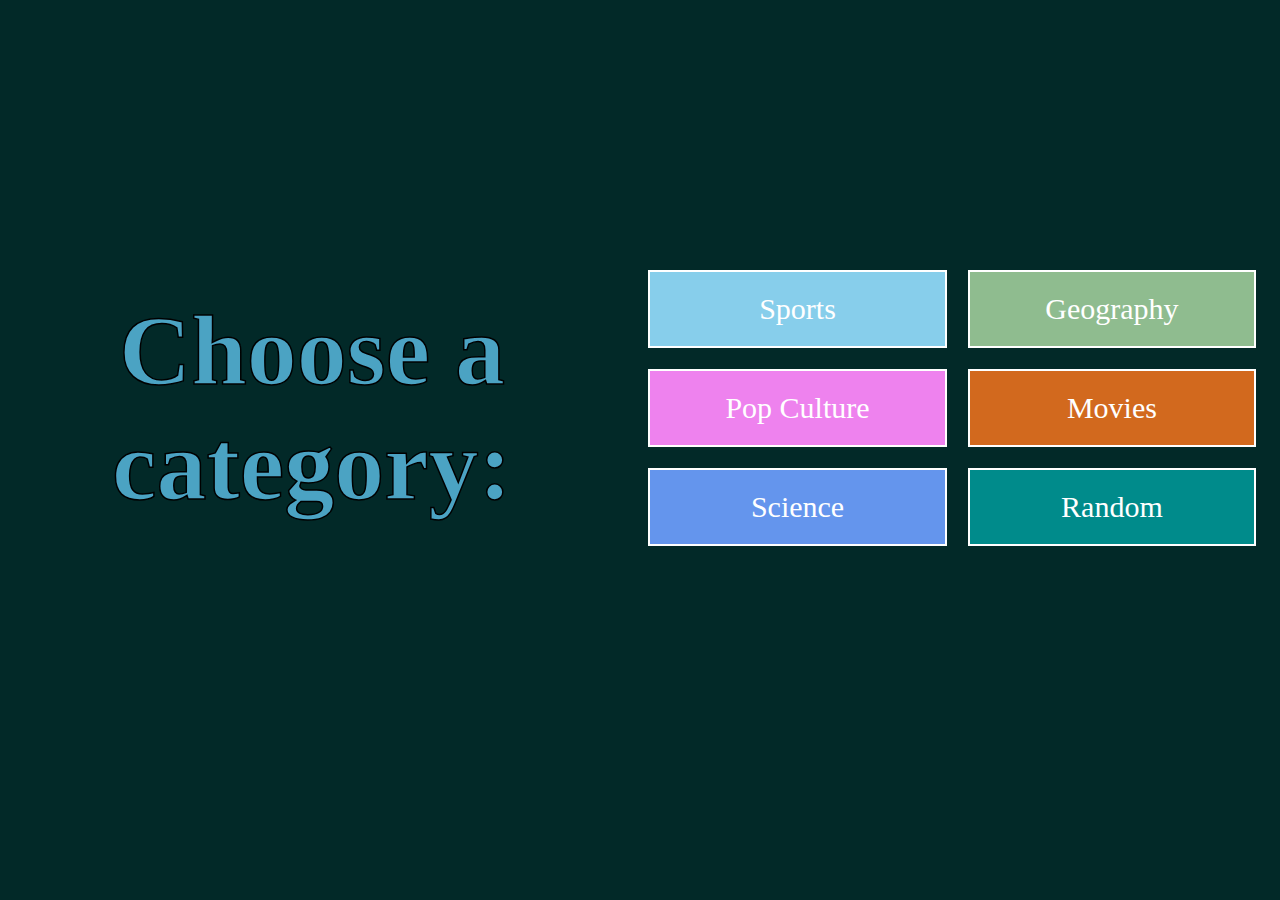
==== choose.html @ 3a1aba20 "first" ====
<!DOCTYPE html>
<html lang="en">
    <head>
        <meta charset="UTF-8"/>
        <meta name = "viewport" content = "width=devide-width, initial-scale = 1.0"/>
        <meta http-equiv="X-UA-Compatible" content="ie = edge"/>
        <link rel = "stylesheet" href = "main.css">
        <link rel = "stylesheet" href = "choose.css">
        <title>Choose</title>
    </head>
    <body>
        <div class = "container">
            <h1>Choose a category: </h1>
            <div class = "grid-container">
                <div class="grid-item" data-number = "1"style="background-color: skyblue;">Sports</div>
                <div class="grid-item" data-number = "2" style="background-color: darkseagreen;">Geography</div>
                <div class="grid-item" data-number = "3"style="background-color: violet;">Pop Culture</div>
                <div class="grid-item" data-number = "4"style="background-color: chocolate;">Movies</div>
                <div class="grid-item" data-number = "5"style="background-color: cornflowerblue;">Science</div>
                <div class="grid-item" data-number = "6"style="background-color: darkcyan;">Random</div>
            </div>
        </div>
        <script src = "choose.js"></script>
    </body>
</html>
---- main.css ----
:root {
    background-color: #022928;
}
h1 {
    font-size: 100px;
    color: #4BA3C3;
    -webkit-text-stroke: 1.5px black;
    text-align: center;
}
.container {
    width: 100vw;
    height: 100vw;
    display: flex;
    justify-content: center;
    align-items: center;
    max-width: 80rem;
    max-height: 50rem;
    margin: auto;
}

.container > *{
    width: 100%;
}

.flex-column {
    display:flex;
    flex-direction: column;
}

.flex-center {
    justify-content: center;
    align-items: center;
}


.justify-center {
    justify-content: center;
}
.text-center {
    text-align: center;
}

.hidden {
    display: none;
}

.btn {
    font-size: 2rem;
    font-weight: bold;
    padding: 1rem;
    background-color: #fbe0e2;
    width: 14rem;
    text-align: center;
    text-decoration: none;
    border: 4px solid #ec6f79;
    color: #e95864;
    
}

.btn:hover{
    box-shadow: 0 0.6rem 2rem 0.6rem;
    transform: translateY(0.2rem);
}
---- choose.css ----
.grid-container {
    display: grid;
    grid-template-columns: auto auto ;
    
    padding: 2rem;
    padding-bottom: 3rem;
    padding-top: 3rem;
    row-gap: 1.3rem;
    column-gap: 1.3rem;
   
  }
  .grid-item {
    background-color: rgba(255, 255, 255, 0.8);
    border: 2px solid white;
    padding-top: 20px;
    padding-bottom: 20px;
    color: white;
    font-size: 30px;
    
    text-align: center;
  }

  .grid-item:hover {
    box-shadow: 0 0rem 1.5rem 0.6rem #e95864;
  }
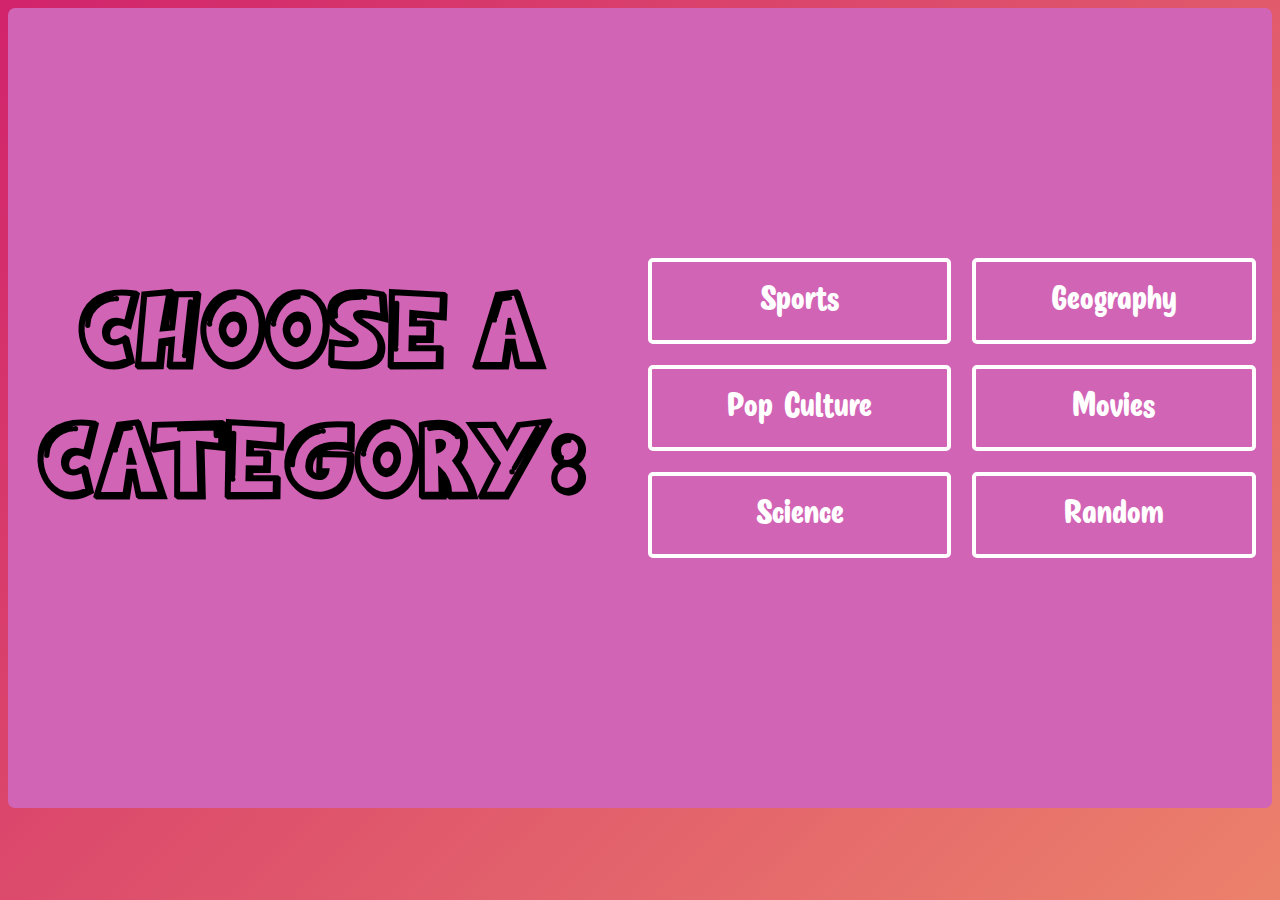
==== commit 7450d1b5: "update" ====
--- a/choose.html
+++ b/choose.html
@@ -10,14 +10,14 @@
     </head>
     <body>
         <div class = "container">
-            <h1>Choose a category: </h1>
+            <h1>CHOOSE A CATEGORY: </h1>
             <div class = "grid-container">
-                <div class="grid-item" data-number = "1"style="background-color: skyblue;">Sports</div>
-                <div class="grid-item" data-number = "2" style="background-color: darkseagreen;">Geography</div>
-                <div class="grid-item" data-number = "3"style="background-color: violet;">Pop Culture</div>
-                <div class="grid-item" data-number = "4"style="background-color: chocolate;">Movies</div>
-                <div class="grid-item" data-number = "5"style="background-color: cornflowerblue;">Science</div>
-                <div class="grid-item" data-number = "6"style="background-color: darkcyan;">Random</div>
+                <div class="grid-item" data-number = "1">Sports</div>
+                <div class="grid-item" data-number = "2">Geography</div>
+                <div class="grid-item" data-number = "3">Pop Culture</div>
+                <div class="grid-item" data-number = "4">Movies</div>
+                <div class="grid-item" data-number = "5">Science</div>
+                <div class="grid-item" data-number = "6">Random</div>
             </div>
         </div>
         <script src = "choose.js"></script>
--- a/main.css
+++ b/main.css
@@ -1,11 +1,31 @@
 
 :root {
-    background-color: #022928;
+   
+    background: linear-gradient(-45deg, #1c5c95, #2ADFC1, #F39C6B, #D1236C);
+    background-size: 400% 400%;
+    animation: gradient 10s ease infinite;
+}
+
+@keyframes gradient {
+    0% {
+        background-position: 0% 50%;
+    }
+    50% {
+        background-position: 100% 50%;
+    }
+    100% {
+        background-position: 0% 50%;
+    }
+}
+@font-face {
+    font-family: myFirstFont;
+    src: url(start.ttf);
 }
 h1 {
+    font-family: myFirstFont;
     font-size: 100px;
-    color: #4BA3C3;
-    -webkit-text-stroke: 1.5px black;
+    color: black;
+    -webkit-text-stroke: 1.5px rgba(0,0,0,0);
     text-align: center;
 }
 .container {
@@ -45,16 +65,25 @@
     display: none;
 }
 
+@font-face {
+    font-family: choiceFont;
+    src: url(choice.ttf);
+}
+
 .btn {
-    font-size: 2rem;
+    font-family: choiceFont;
+    font-size: 3rem;
     font-weight: bold;
     padding: 1rem;
-    background-color: #fbe0e2;
+    background-color: black;
     width: 14rem;
     text-align: center;
     text-decoration: none;
-    border: 4px solid #ec6f79;
-    color: #e95864;
+    border: 6px white;
+    border-color: palevioletred;
+    border-style: double;
+    border-radius: 5px;
+    color: palevioletred;
     
 }
 
--- a/choose.css
+++ b/choose.css
@@ -1,3 +1,7 @@
+body {
+  background-color: #D264B6;
+  border-radius: 7px;
+}
 .grid-container {
     display: grid;
     grid-template-columns: auto auto ;
@@ -9,13 +13,19 @@
     column-gap: 1.3rem;
    
   }
+
+  @font-face {
+    font-family: choiceFont;
+    src: url(choice.ttf);
+}
   .grid-item {
-    background-color: rgba(255, 255, 255, 0.8);
-    border: 2px solid white;
-    padding-top: 20px;
-    padding-bottom: 20px;
+    font-family:choiceFont;
+    border: 4px solid white;
+    border-radius: 5px;
+    padding-top: 15px;
+    padding-bottom: 15px;
     color: white;
-    font-size: 30px;
+    font-size: 40px;
     
     text-align: center;
   }
